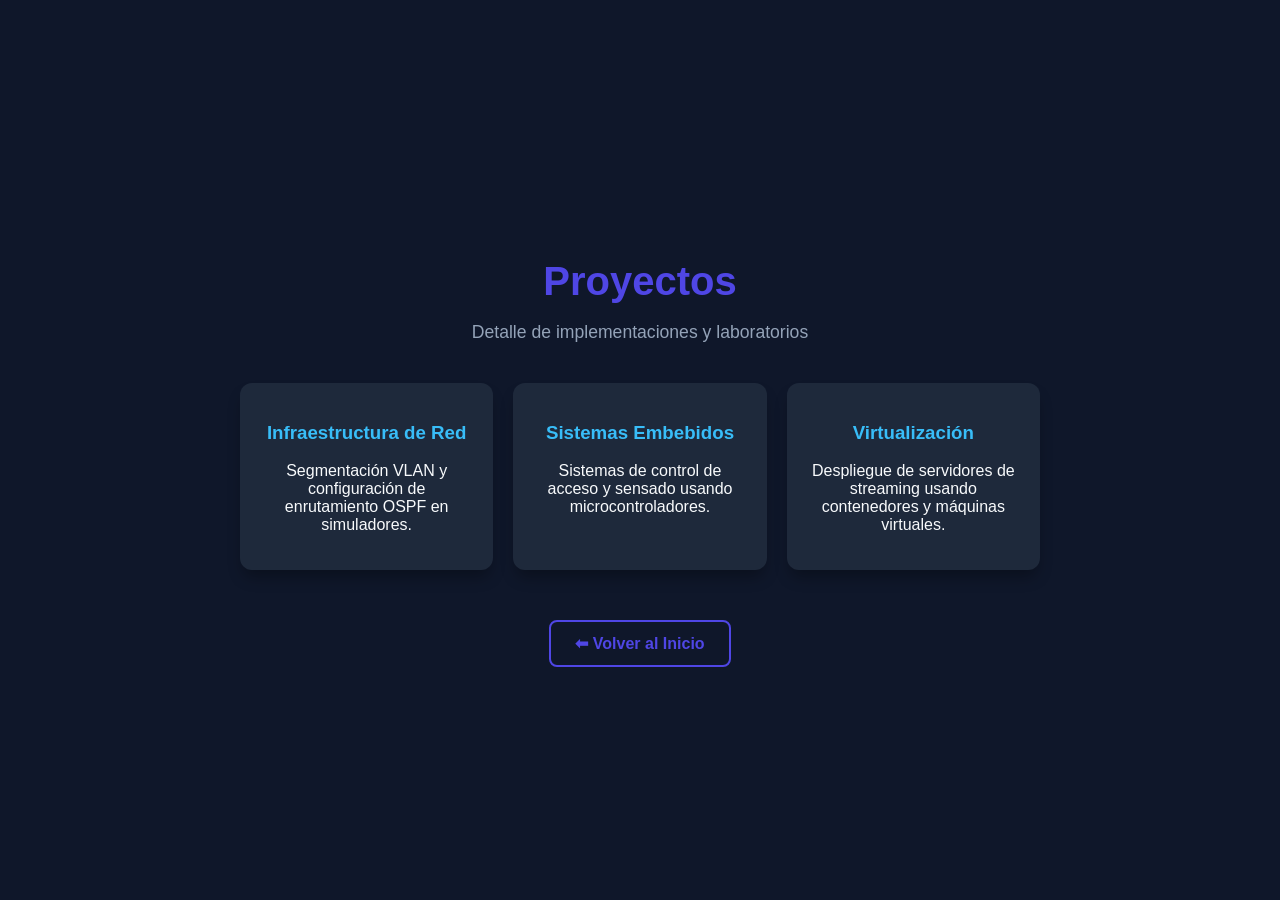
==== proyectos.html @ cd9b8bad "Crear proyectos.html" ====
<!DOCTYPE html>
<html lang="es">
<head>
    <meta charset="UTF-8">
    <meta name="viewport" content="width=device-width, initial-scale=1.0">
    <title>Proyectos | Equipo 4</title>
    <link rel="stylesheet" href="styles.css">
</head>
<body>
    <div class="container">
        <header>
            <h1>Proyectos</h1>
            <p>Detalle de implementaciones y laboratorios</p>
        </header>
        
        <main>
            <!-- Sistema de tarjetas en cuadrícula -->
            <div class="grid">
                <div class="card">
                    <h3>Infraestructura de Red</h3>
                    <p>Segmentación VLAN y configuración de enrutamiento OSPF en simuladores.</p>
                </div>
                <div class="card">
                    <h3>Sistemas Embebidos</h3>
                    <p>Sistemas de control de acceso y sensado usando microcontroladores.</p>
                </div>
                <div class="card">
                    <h3> Virtualización</h3>
                    <p>Despliegue de servidores de streaming usando contenedores y máquinas virtuales.</p>
                </div>
            </div>

            <!-- Botón de regreso -->
            <div class="back-link">
                <a href="index.html" class="btn btn-secondary">⬅ Volver al Inicio</a>
            </div>
        </main>
    </div>
</body>
</html>
---- styles.css ----
:root {
    --primary: #4F46E5;
    --primary-hover: #4338CA;
    --bg-color: #0f172a;
    --text-color: #f8fafc;
    --card-bg: #1e293b;
}

body {
    margin: 0;
    font-family: 'Segoe UI', Tahoma, Geneva, Verdana, sans-serif;
    background-color: var(--bg-color);
    color: var(--text-color);
    display: flex;
    justify-content: center;
    align-items: center;
    min-height: 100vh;
}

.container {
    max-width: 800px;
    width: 90%;
    margin: 40px auto;
}

header {
    text-align: center;
    margin-bottom: 40px;
}

header h1 {
    color: var(--primary);
    margin-bottom: 10px;
    font-size: 2.5em;
}

header p {
    color: #94a3b8;
    font-size: 1.1em;
}

.card {
    background-color: var(--card-bg);
    padding: 30px;
    border-radius: 12px;
    box-shadow: 0 10px 15px -3px rgba(0, 0, 0, 0.3);
    text-align: center;
    transition: transform 0.3s ease;
}

.card:hover {
    transform: translateY(-5px);
}

.grid {
    display: grid;
    grid-template-columns: repeat(auto-fit, minmax(200px, 1fr));
    gap: 20px;
    margin-bottom: 30px;
}

.grid .card {
    padding: 20px;
}

.grid h3 {
    color: #38bdf8;
}

/* Estilos de los botones */
.btn {
    display: inline-block;
    background-color: var(--primary);
    color: white;
    padding: 12px 24px;
    text-decoration: none;
    border-radius: 8px;
    font-weight: bold;
    margin-top: 20px;
    transition: background-color 0.3s;
}

.btn:hover {
    background-color: var(--primary-hover);
}

.btn-secondary {
    background-color: transparent;
    border: 2px solid var(--primary);
    color: var(--primary);
}

.btn-secondary:hover {
    background-color: var(--primary);
    color: white;
}

.back-link {
    text-align: center;
    margin-top: 30px;
}
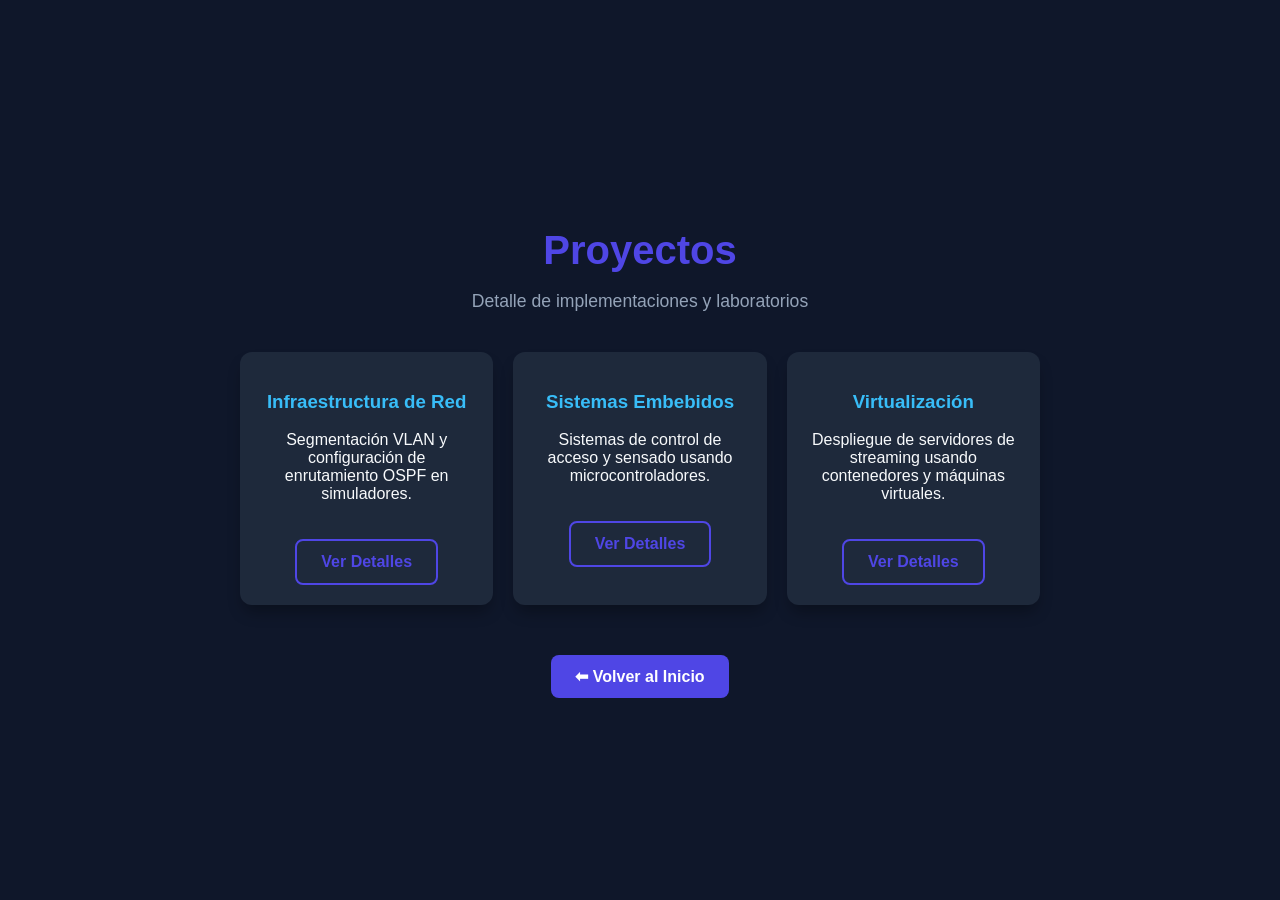
==== commit da7411ad: "Actualizar proyectos.html" ====
--- a/proyectos.html
+++ b/proyectos.html
@@ -14,25 +14,26 @@
         </header>
         
         <main>
-            <!-- Sistema de tarjetas en cuadrícula -->
             <div class="grid">
                 <div class="card">
                     <h3>Infraestructura de Red</h3>
                     <p>Segmentación VLAN y configuración de enrutamiento OSPF en simuladores.</p>
+                    <a href="redes.html" class="btn btn-secondary">Ver Detalles</a>
                 </div>
                 <div class="card">
                     <h3>Sistemas Embebidos</h3>
                     <p>Sistemas de control de acceso y sensado usando microcontroladores.</p>
+                    <a href="embebidos.html" class="btn btn-secondary">Ver Detalles</a>
                 </div>
                 <div class="card">
                     <h3> Virtualización</h3>
                     <p>Despliegue de servidores de streaming usando contenedores y máquinas virtuales.</p>
+                    <a href="virtualizacion.html" class="btn btn-secondary">Ver Detalles</a>
                 </div>
             </div>
 
-            <!-- Botón de regreso -->
             <div class="back-link">
-                <a href="index.html" class="btn btn-secondary">⬅ Volver al Inicio</a>
+                <a href="index.html" class="btn">⬅ Volver al Inicio</a>
             </div>
         </main>
     </div>
